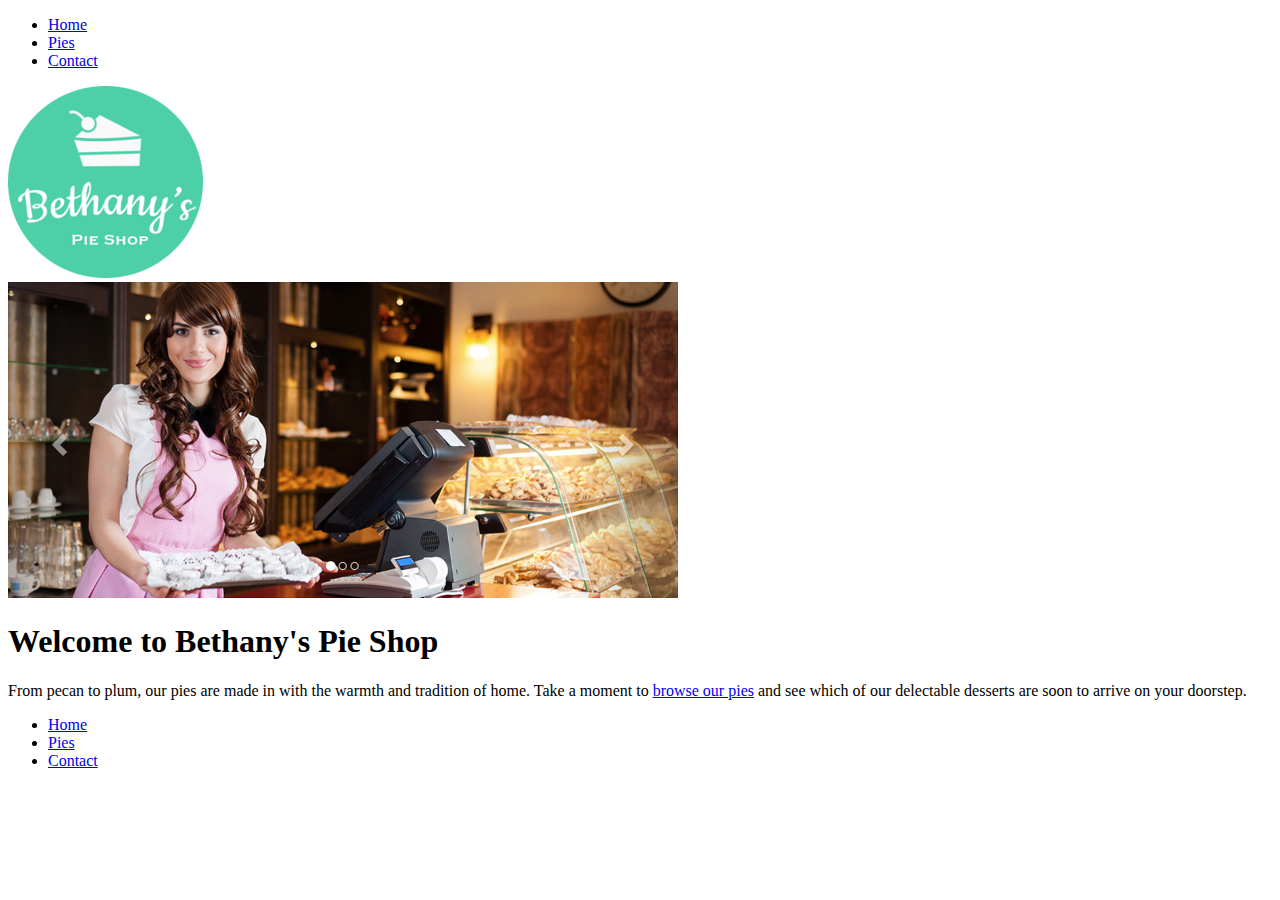
==== html/index.html @ 8defacd8 "add index.html structure" ====
<!DOCTYPE html>
<html lang="en">

<head>
    <meta charset="UTF-8">
    <meta http-equiv="X-UA-Compatible" content="IE=edge">
    <link rel="icon" type="image/x-icon" href="./../img/favicon.ico">
    <meta name="viewport" content="width=device-width, initial-scale=1.0">
    <title>Bethany's Pie Shop</title>
</head>

<body>
    <header>
        <nav>
            <ul>
                <li><a href="./">Home</a></li>
                <li><a href="./pies.html">Pies</a></li>
                <li><a href="./contact.html">Contact</a></li>
            </ul>
        </nav>
    </header>

    <main class="container">
        <aside>
            <img src="./../img/logo.png" alt="Bethany's Pie Shop Logo">
        </aside>

        <article>
            <img src="./../img/banner.png" alt="Banner with a smiling lady">
            <h1>Welcome to Bethany's Pie Shop</h1>
            <p class="sub-title">
                From pecan to plum, our pies are made in with the warmth and tradition of home.
                Take a moment to <a href="./pies.html">browse our pies</a> and see which of our
                delectable desserts are soon to arrive on your doorstep.
            </p>
        </article>
    </main>

    <footer>
        <nav>
            <ul>
                <li><a href="./">Home</a></li>
                <li><a href="./pies.html">Pies</a></li>
                <li><a href="./contact.html">Contact</a></li>
            </ul>
        </nav>
    </footer>
</body>

</html>
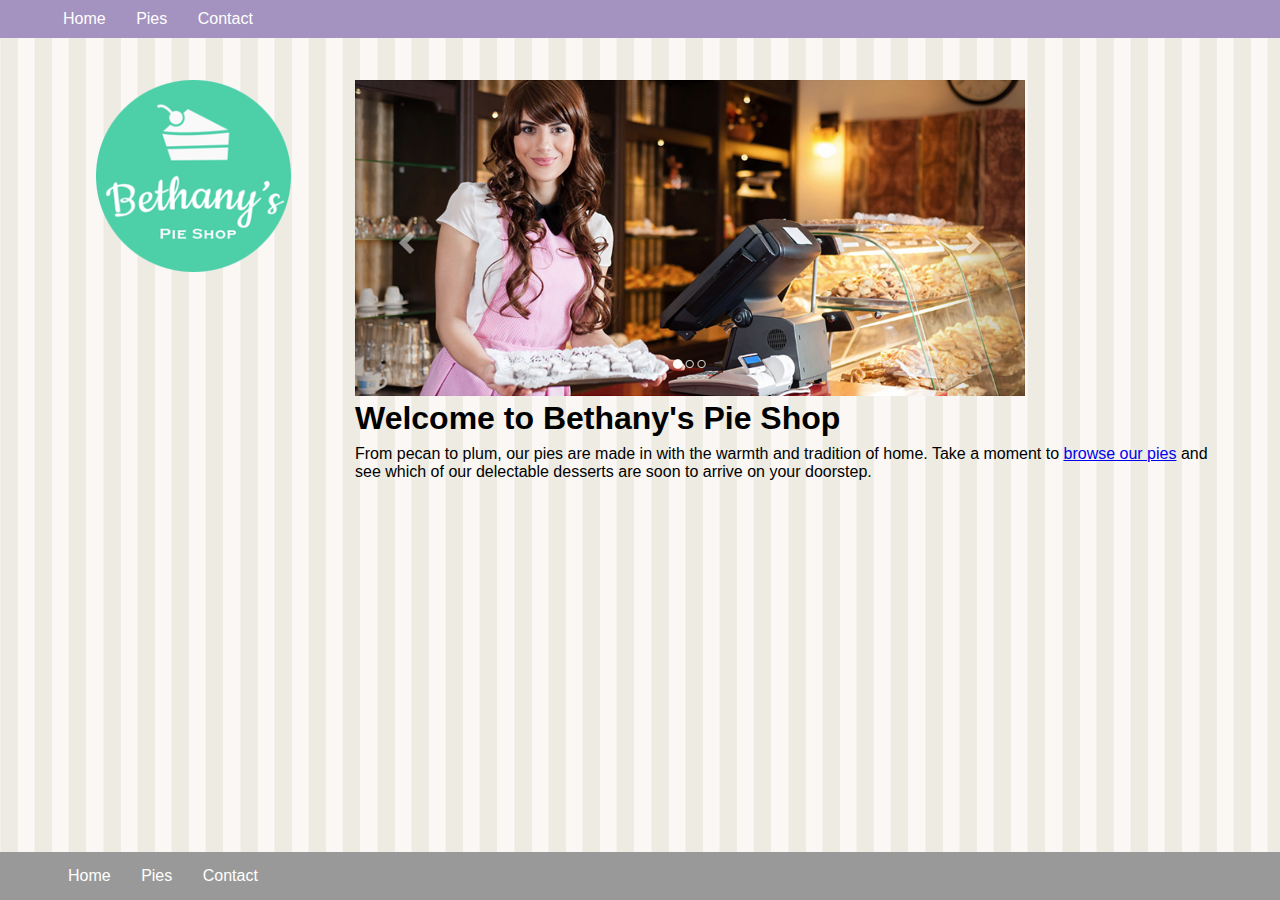
==== commit 54845d2a: "add global styles" ====
--- a/html/index.html
+++ b/html/index.html
@@ -4,14 +4,17 @@
 <head>
     <meta charset="UTF-8">
     <meta http-equiv="X-UA-Compatible" content="IE=edge">
+    <meta name="viewport" content="width=device-width, initial-scale=1.0">
+
     <link rel="icon" type="image/x-icon" href="./../img/favicon.ico">
-    <meta name="viewport" content="width=device-width, initial-scale=1.0">
+    <link rel="stylesheet" href="./../css/global.css">
+    <link rel="stylesheet" href="./../css/home.css">
     <title>Bethany's Pie Shop</title>
 </head>
 
 <body>
     <header>
-        <nav>
+        <nav class="container">
             <ul>
                 <li><a href="./">Home</a></li>
                 <li><a href="./pies.html">Pies</a></li>
@@ -26,7 +29,7 @@
         </aside>
 
         <article>
-            <img src="./../img/banner.png" alt="Banner with a smiling lady">
+            <img class="banner" src="./../img/banner.png" alt="Banner with a smiling lady">
             <h1>Welcome to Bethany's Pie Shop</h1>
             <p class="sub-title">
                 From pecan to plum, our pies are made in with the warmth and tradition of home.
@@ -37,7 +40,7 @@
     </main>
 
     <footer>
-        <nav>
+        <nav class="container">
             <ul>
                 <li><a href="./">Home</a></li>
                 <li><a href="./pies.html">Pies</a></li>
--- a/css/global.css
+++ b/css/global.css
@@ -0,0 +1,106 @@
+/* Reset */
+* {
+    margin: 0;
+    padding: 0;
+    border: 0;
+}
+
+/* Global Styles */
+body {
+    font-family: Arial, Helvetica, sans-serif;
+    background-color: #999;
+}
+
+p {
+    margin: 0.5em 0;
+}
+
+header {
+    display: block;
+    position: fixed;
+    top: 0;
+    left: 0;
+    width: 100%;
+    padding: 10px;
+    background-color: #A493C0;
+}
+
+nav a:visited, 
+nav a:link {
+    color: #fff;
+    text-decoration: none;
+}
+
+nav a {
+    padding: 0.5em;
+}
+
+nav > ul {
+    display: inline;
+}
+
+nav > ul > li {
+    display: inline-block;
+    list-style: none;
+    margin: 0 5px;
+}
+
+main {
+    display: block;
+    background-image: url("./../img/background.png");
+    padding: 3em 0;
+    min-height: 85%;
+}
+
+footer {
+    padding: 15px;
+}
+
+aside, article {
+    padding: 2em;
+}
+
+aside {
+    text-align: center;
+}
+
+article {
+    width: 75%;
+}
+
+@media only screen and (min-width: 768px) {
+    body {
+        background-image: url("./../img/background.png");
+    }
+
+    main {
+        display: flex;
+        background-image: none;
+    }
+
+    aside {
+        margin-left: 2%;
+    }
+
+    .container {
+        max-width: 1200px;
+        margin: 0 auto;
+    }
+
+    footer {
+        background-color: #999;
+        display: block;
+        position: fixed;
+        bottom: 0;
+        left: 0;
+        width: 100%;
+    }
+}
+
+@media only screen and (max-width: 480px) {
+    nav > ul {
+        display: flex;
+        justify-content: space-evenly;
+        font-size: 1.2em;
+    }
+}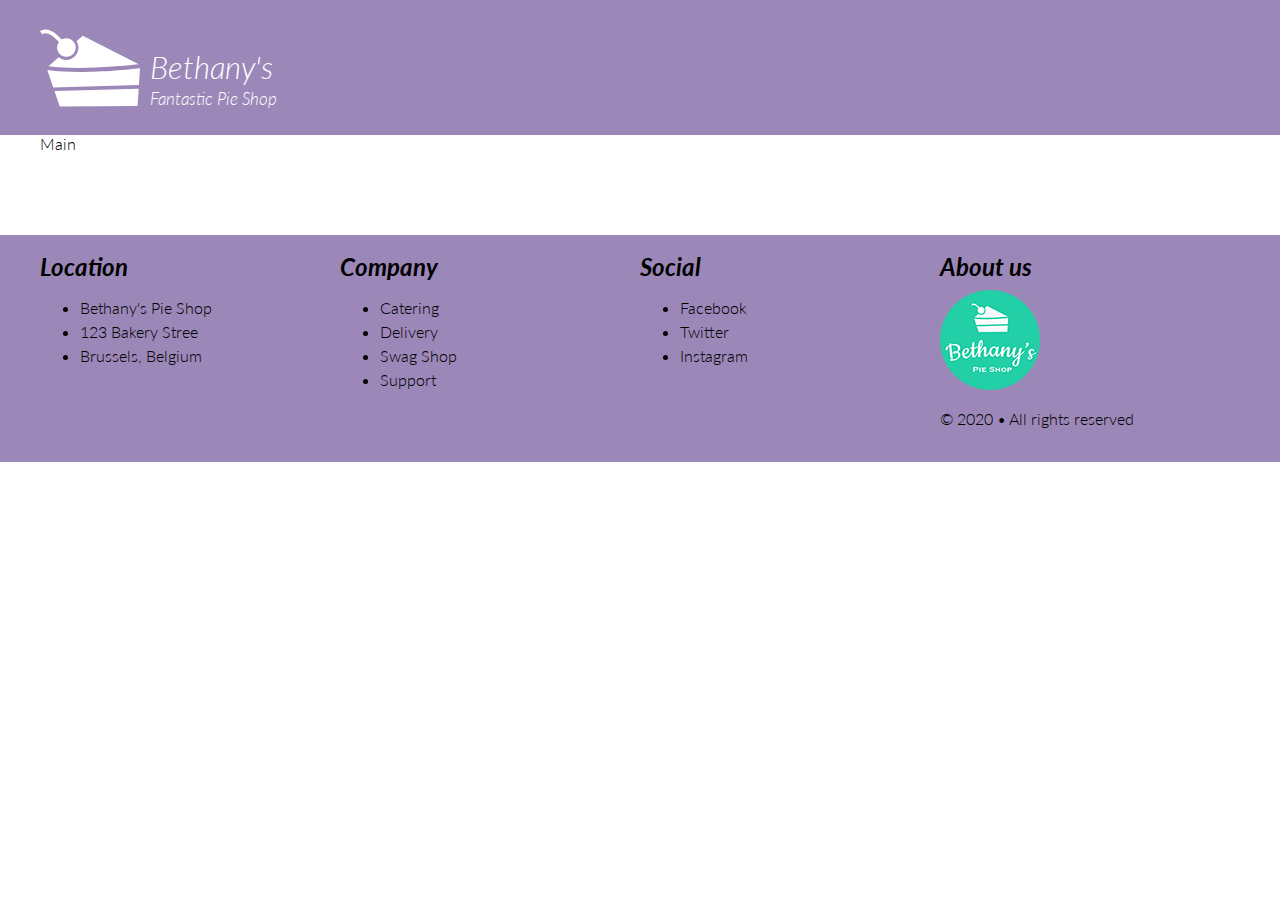
==== commit e191f33e: "initial commit add header and footer" ====
--- a/html/index.html
+++ b/html/index.html
@@ -6,47 +6,70 @@
     <meta http-equiv="X-UA-Compatible" content="IE=edge">
     <meta name="viewport" content="width=device-width, initial-scale=1.0">
 
-    <link rel="icon" type="image/x-icon" href="./../img/favicon.ico">
-    <link rel="stylesheet" href="./../css/global.css">
-    <link rel="stylesheet" href="./../css/home.css">
-    <title>Bethany's Pie Shop</title>
+    <link rel="preconnect" href="https://fonts.googleapis.com">
+    <link rel="preconnect" href="https://fonts.gstatic.com" crossorigin>
+    <link href="https://fonts.googleapis.com/css2?family=Lato:ital,wght@0,300;0,700;1,300&display=swap"
+        rel="stylesheet">
+    <link rel="icon" type="image/x-icon" href="../img/favicon.ico">
+    <link rel="stylesheet" href="../css/normalize.css">
+    <link rel="stylesheet" href="../css/small.css">
+    <link rel="stylesheet" href="../css/medium.css">
+    <link rel="stylesheet" href="../css/large.css">
+
+    <title>Home | Bethany's Pie Shop</title>
 </head>
 
 <body>
     <header>
-        <nav class="container">
-            <ul>
-                <li><a href="./">Home</a></li>
-                <li><a href="./pies.html">Pies</a></li>
-                <li><a href="./contact.html">Contact</a></li>
-            </ul>
-        </nav>
+        <div>
+            <img src="../img/logo.svg" alt="Bethany's Logo">
+            <div>
+                <h1>Bethany's</h1>
+                <h2>Fantastic Pie Shop</h2>
+            </div>
+        </div>
     </header>
+    <div class="container">
 
-    <main class="container">
-        <aside>
-            <img src="./../img/logo.png" alt="Bethany's Pie Shop Logo">
-        </aside>
+        <main>Main</main>
 
-        <article>
-            <img class="banner" src="./../img/banner.png" alt="Banner with a smiling lady">
-            <h1>Welcome to Bethany's Pie Shop</h1>
-            <p class="sub-title">
-                From pecan to plum, our pies are made in with the warmth and tradition of home.
-                Take a moment to <a href="./pies.html">browse our pies</a> and see which of our
-                delectable desserts are soon to arrive on your doorstep.
-            </p>
-        </article>
-    </main>
+    </div>
+    <footer>
+        <div class="footer-container">
+            <section>
+                <h2>Location</h2>
+                <ul>
+                    <li>Bethany's Pie Shop</li>
+                    <li>123 Bakery Stree</li>
+                    <li>Brussels, Belgium</li>
+                </ul>
+            </section>
 
-    <footer>
-        <nav class="container">
-            <ul>
-                <li><a href="./">Home</a></li>
-                <li><a href="./pies.html">Pies</a></li>
-                <li><a href="./contact.html">Contact</a></li>
-            </ul>
-        </nav>
+            <section>
+                <h2>Company</h2>
+                <ul>
+                    <li>Catering</li>
+                    <li>Delivery</li>
+                    <li>Swag Shop</li>
+                    <li>Support</li>
+                </ul>
+            </section>
+
+            <section>
+                <h2>Social</h2>
+                <ul>
+                    <li>Facebook</li>
+                    <li>Twitter</li>
+                    <li>Instagram</li>
+                </ul>
+            </section>
+
+            <section>
+                <h2>About us</h2>
+                <img src="../img/logo2.png" alt="Bethany's Logo">
+                <p>&copy; 2020 &bull; All rights reserved</p>
+            </section>
+        </div>
     </footer>
 </body>
 
--- a/css/small.css
+++ b/css/small.css
@@ -0,0 +1,86 @@
+html { /* Makes fonts have 100% size on webkit and MS browsers */
+    -webkit-text-size-adjust: 100%;
+    -ms-text-size-adjust: 100%;
+}
+
+* {
+    -moz-box-sizing: border-box;
+    -webkit-box-sizing: border-box;
+}
+
+body {
+    font-family: 'Lato', sans-serif;
+    font-size: 16px;
+    font-weight: 300;
+}
+
+header, footer{
+    width: 100%;
+    background-color: #9b87b8;
+    padding: 1.1rem;
+}
+
+/* Grid rules */
+.container {
+    display: grid;
+    grid-template-columns: repeat(12, 1fr);
+    grid-auto-rows: minmax(100px, auto);
+    grid-gap: 20px;
+    max-width: 1200px;
+    margin: 0 auto;
+}
+
+/* Header */
+header h1, header h2 {
+    margin: 0;
+    color: #fff; 
+    font-weight: 300;
+    font-style: italic;
+}
+
+header h1 { 
+	padding: 2rem 0 0 0; 
+	font-size: 1.95rem;
+}
+header h2{
+	padding: .2rem 0 0 0; 
+	font-size:1.05rem;    
+}
+
+header > div {
+    max-width: 1200px;
+    margin: 0 auto;
+    display: flex;
+}
+
+header > div > img {
+    height: 100px;
+    padding-right: 10px;
+}
+
+/* Footer */
+
+footer > .footer-container {
+    display: grid;
+    grid-template-columns: repeat(4, 1fr);
+    max-width: 1200px;
+    margin: 0 auto;
+}
+
+.footer-container > section > h2 {
+    margin: 0;
+    font-weight: 700;
+    font-style: italic;
+}
+
+.footer-container > section {
+    text-align: left;
+}
+
+.footer-container > section > ul {
+    line-height: 1.5;
+}
+
+.footer-container > section > img {
+    margin-top: 10px;
+}
--- a/css/medium.css
+++ b/css/medium.css
@@ -0,0 +1,3 @@
+@media only screen and (min-width: 768px) {
+    
+}--- a/css/large.css
+++ b/css/large.css
@@ -0,0 +1,3 @@
+@media only screen and (min-width: 1024px) {
+    
+}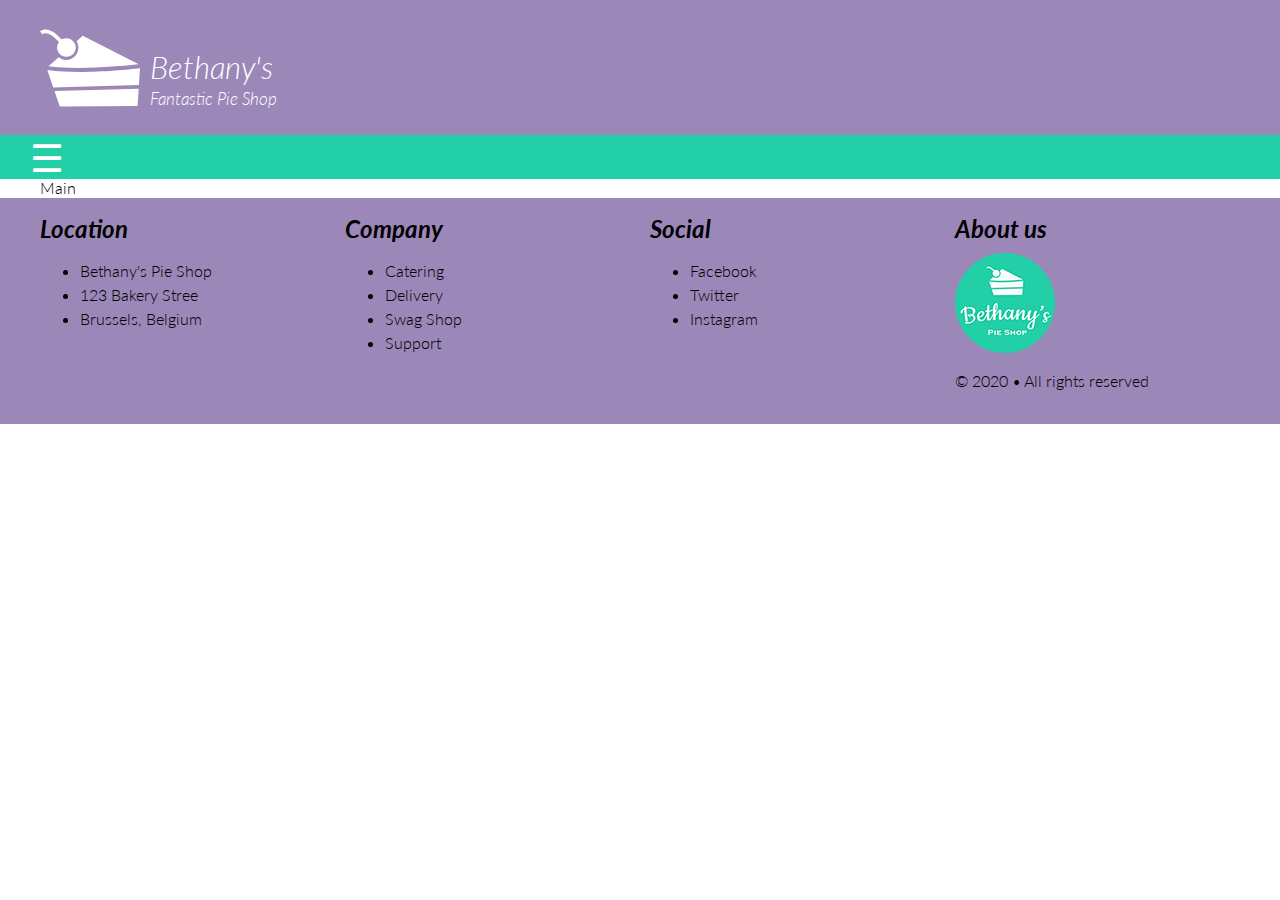
==== commit 6577437b: "add navbar style" ====
--- a/html/index.html
+++ b/html/index.html
@@ -29,6 +29,19 @@
             </div>
         </div>
     </header>
+
+    <nav>
+        <div>
+            <button id="hamburger-btn">&#9776;</button>
+            <ul id="primary-nav">
+                <li class="active"><a href="#">Specials</a></li>
+                <li><a href="#">Cheese Cakes</a></li>
+                <li><a href="#">Fruit Pies</a></li>
+                <li><a href="#">Swag Shop</a></li>
+            </ul>
+        </div>
+    </nav>
+
     <div class="container">
 
         <main>Main</main>
--- a/css/small.css
+++ b/css/small.css
@@ -6,6 +6,7 @@
 * {
     -moz-box-sizing: border-box;
     -webkit-box-sizing: border-box;
+    box-sizing: border-box;
 }
 
 body {
@@ -24,7 +25,7 @@
 .container {
     display: grid;
     grid-template-columns: repeat(12, 1fr);
-    grid-auto-rows: minmax(100px, auto);
+    grid-auto-rows: auto;
     grid-gap: 20px;
     max-width: 1200px;
     margin: 0 auto;
@@ -62,7 +63,8 @@
 
 footer > .footer-container {
     display: grid;
-    grid-template-columns: repeat(4, 1fr);
+    grid-template-columns: 1fr;
+    grid-gap: 20px;
     max-width: 1200px;
     margin: 0 auto;
 }
@@ -84,3 +86,28 @@
 .footer-container > section > img {
     margin-top: 10px;
 }
+
+/* Nav bar */
+button#hamburger-btn {
+    background: none;
+    border: none;
+    color: #fff;
+    font-size: 2.4rem;
+    cursor: pointer;
+    padding: 0 30px;
+}
+
+nav {background-color: #23CFA7;}
+nav ul {margin: 0; padding: 0;}
+nav ul li {list-style-type: none;}
+nav a {
+    display: block;
+    padding: .8rem 0;
+    color: #EEE;
+    text-align: center;
+    text-decoration: none;
+}
+nav li.active {background-color: rgba(0, 0, 0, 0.5);}
+nav a:hover {background-color: rgba(0, 0, 0, 0.2);}
+nav ul.open {display: block;}
+nav ul {display: none;}
--- a/css/medium.css
+++ b/css/medium.css
@@ -1,3 +1,18 @@
-@media only screen and (min-width: 768px) {
+@media only screen and (min-width: 768px) {    
+    footer > .footer-container {
+        grid-template-columns: repeat(4, 1fr);
+    }
     
+    .footer-container > section:nth-of-type(1) {
+        grid-column: 1 / 3;
+    }
+    .footer-container > section:nth-of-type(2) {
+        grid-column: 3 / 5;
+    }
+    .footer-container > section:nth-of-type(3) {
+        grid-column: 1 / 3;
+    }
+    .footer-container > section:nth-of-type(4) {
+        grid-column: 3 / 5;
+    }
 }--- a/css/large.css
+++ b/css/large.css
@@ -1,3 +1,18 @@
 @media only screen and (min-width: 1024px) {
-    
+    footer > .footer-container {
+        grid-template-columns: repeat(4, 1fr);
+    }
+
+    .footer-container > section:nth-of-type(1) {
+        grid-column: 1 / 2;
+    }
+    .footer-container > section:nth-of-type(2) {
+        grid-column: 2 / 3;
+    }
+    .footer-container > section:nth-of-type(3) {
+        grid-column: 3 / 4;
+    }
+    .footer-container > section:nth-of-type(4) {
+        grid-column: 4 / 5;
+    }
 }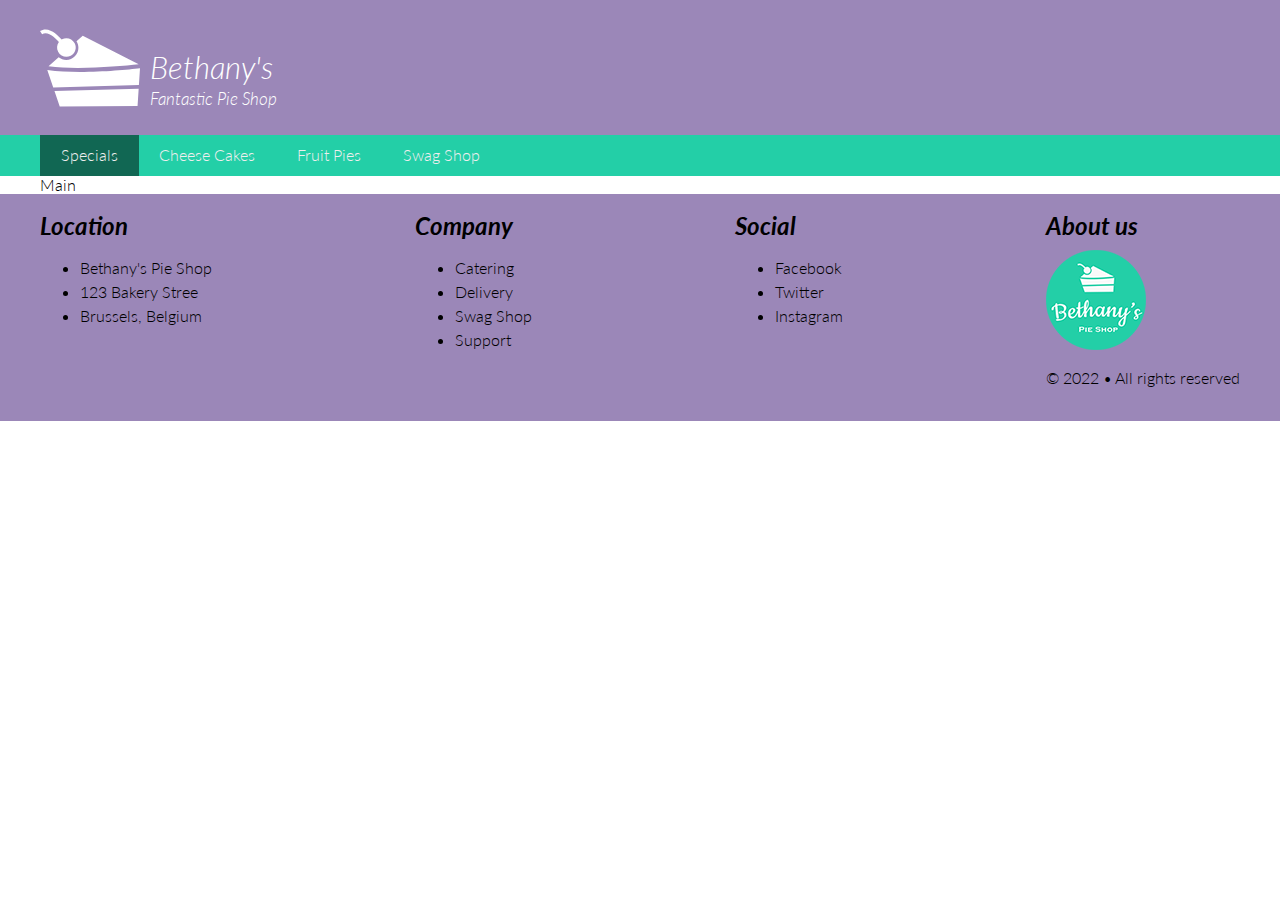
==== commit 3dfada9e: "add responsive design to navbar and refactor footer" ====
--- a/html/index.html
+++ b/html/index.html
@@ -31,15 +31,13 @@
     </header>
 
     <nav>
-        <div>
-            <button id="hamburger-btn">&#9776;</button>
-            <ul id="primary-nav">
-                <li class="active"><a href="#">Specials</a></li>
-                <li><a href="#">Cheese Cakes</a></li>
-                <li><a href="#">Fruit Pies</a></li>
-                <li><a href="#">Swag Shop</a></li>
-            </ul>
-        </div>
+        <button id="hamburger-btn">&#9776;</button>
+        <ul id="primary-nav">
+            <li class="active"><a href="#">Specials</a></li>
+            <li><a href="#">Cheese Cakes</a></li>
+            <li><a href="#">Fruit Pies</a></li>
+            <li><a href="#">Swag Shop</a></li>
+        </ul>
     </nav>
 
     <div class="container">
@@ -80,7 +78,7 @@
             <section>
                 <h2>About us</h2>
                 <img src="../img/logo2.png" alt="Bethany's Logo">
-                <p>&copy; 2020 &bull; All rights reserved</p>
+                <p>&copy; 2022 &bull; All rights reserved</p>
             </section>
         </div>
     </footer>
--- a/css/small.css
+++ b/css/small.css
@@ -62,21 +62,14 @@
 /* Footer */
 
 footer > .footer-container {
-    display: grid;
-    grid-template-columns: 1fr;
-    grid-gap: 20px;
-    max-width: 1200px;
-    margin: 0 auto;
+    display: flex;
+    flex-direction: column;
 }
 
 .footer-container > section > h2 {
     margin: 0;
     font-weight: 700;
     font-style: italic;
-}
-
-.footer-container > section {
-    text-align: left;
 }
 
 .footer-container > section > ul {
--- a/css/medium.css
+++ b/css/medium.css
@@ -1,18 +1,14 @@
 @media only screen and (min-width: 768px) {    
     footer > .footer-container {
+        display: grid;
         grid-template-columns: repeat(4, 1fr);
     }
-    
-    .footer-container > section:nth-of-type(1) {
-        grid-column: 1 / 3;
-    }
-    .footer-container > section:nth-of-type(2) {
-        grid-column: 3 / 5;
-    }
-    .footer-container > section:nth-of-type(3) {
-        grid-column: 1 / 3;
-    }
-    .footer-container > section:nth-of-type(4) {
-        grid-column: 3 / 5;
-    }
+    .footer-container > section:nth-of-type(1) {grid-column: 1 / 3;}
+    .footer-container > section:nth-of-type(2) {grid-column: 3 / 5;}
+    .footer-container > section:nth-of-type(3) {grid-column: 1 / 3;}
+    .footer-container > section:nth-of-type(4) {grid-column: 3 / 5;}
+
+    nav button {display: none;}
+    nav ul {display: flex;}
+    nav ul li {width: 25%;}
 }--- a/css/large.css
+++ b/css/large.css
@@ -1,18 +1,21 @@
 @media only screen and (min-width: 1024px) {
     footer > .footer-container {
-        grid-template-columns: repeat(4, 1fr);
+        display: flex;
+        flex-direction: row;
+        justify-content: space-between;
+        max-width: 1200px;
+        margin: 0 auto;
     }
 
-    .footer-container > section:nth-of-type(1) {
-        grid-column: 1 / 2;
+    nav ul {margin-left: 2vw;}
+    nav ul {
+    display: flex;
+    max-width: 1200px;
+    margin: 0 auto;
     }
-    .footer-container > section:nth-of-type(2) {
-        grid-column: 2 / 3;
+    nav ul li {width: auto;}
+    nav ul li a {
+        padding: .7rem 1.3rem;
     }
-    .footer-container > section:nth-of-type(3) {
-        grid-column: 3 / 4;
-    }
-    .footer-container > section:nth-of-type(4) {
-        grid-column: 4 / 5;
-    }
+
 }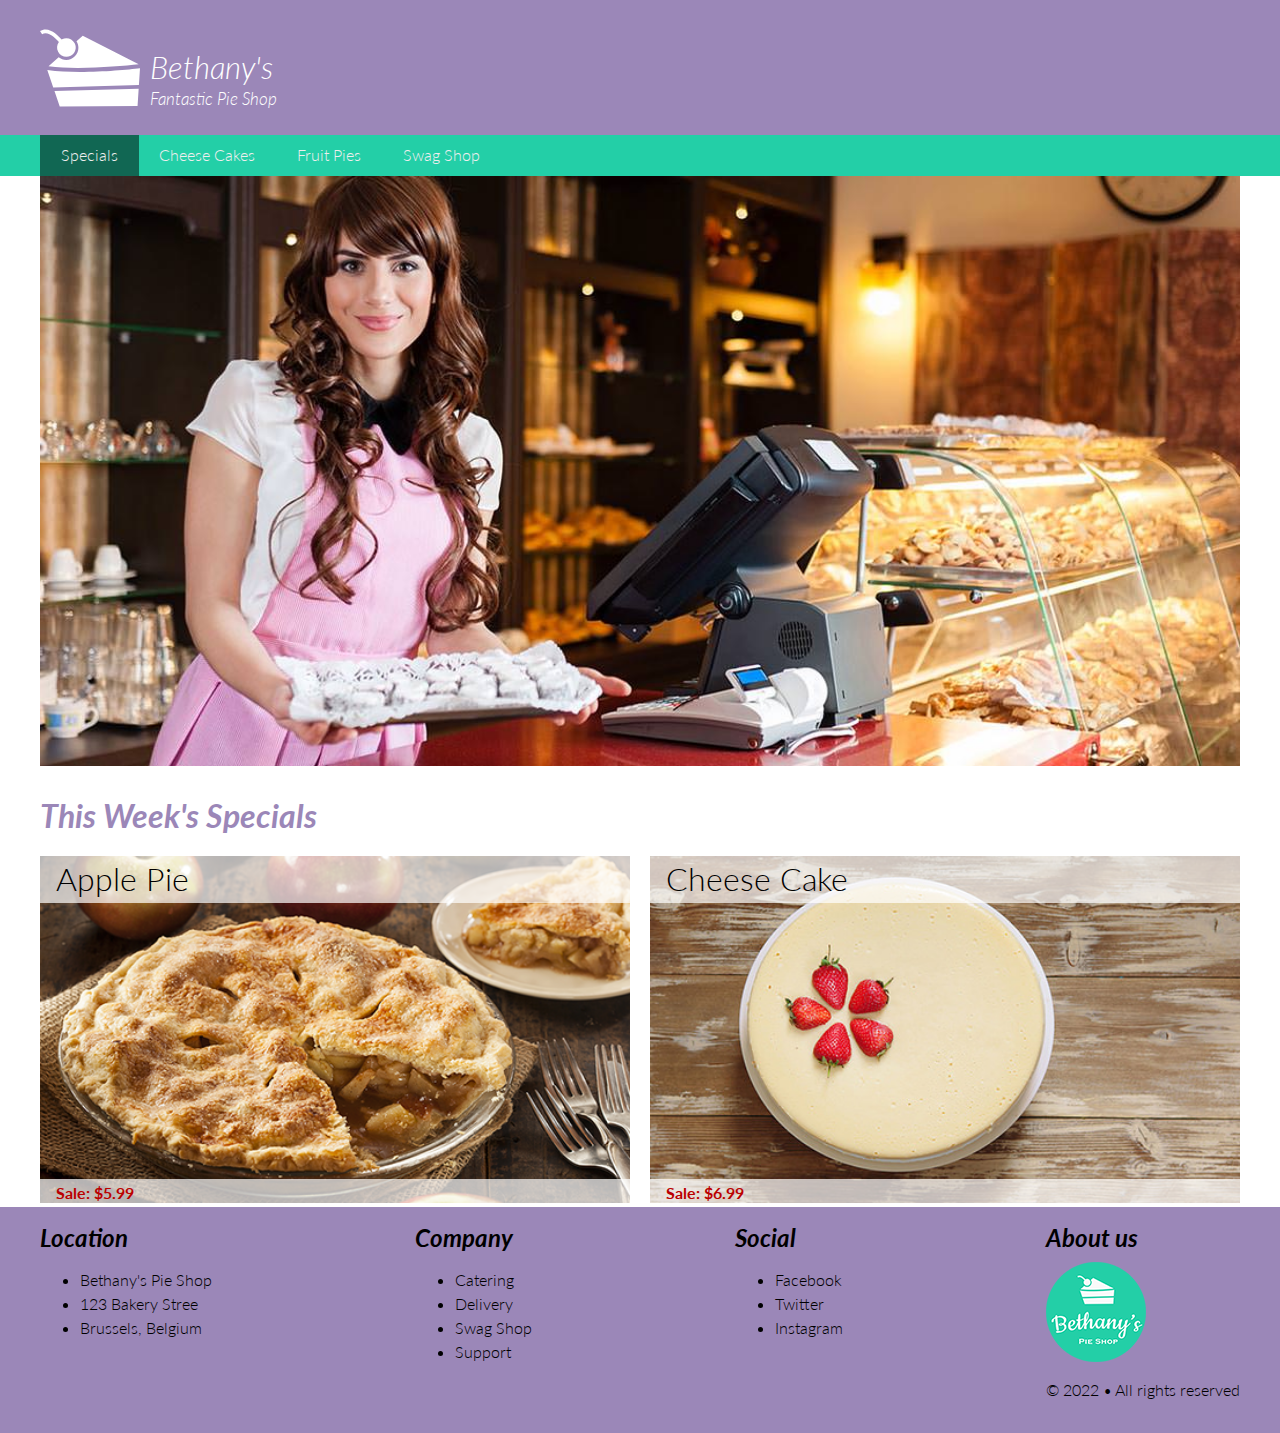
==== commit bef1513b: "add hero banner and weekly specials section" ====
--- a/html/index.html
+++ b/html/index.html
@@ -40,11 +40,25 @@
         </ul>
     </nav>
 
-    <div class="container">
+    <main class="container">
+        <section class="hero">
+            <img src="../img/hero.jpg" alt="Bethany holding one of her pies." width="1140" height="561">
+        </section>
 
-        <main>Main</main>
+        <h1>This Week's Specials</h1>
 
-    </div>
+        <section class="pie-card labeled">
+            <h6>Apple Pie</h6>
+            <img src="../img/products/pie-apple.jpg" alt="Apple pie">
+            <p>Sale: $5.99</p>
+        </section>
+        <section class="pie-card labeled">
+            <h6>Cheese Cake</h6>
+            <img src="../img/products/cake-plain.jpg" alt="Cheese cake">
+            <p>Sale: $6.99</p>
+        </section>
+    </main>
+
     <footer>
         <div class="footer-container">
             <section>
@@ -82,6 +96,8 @@
             </section>
         </div>
     </footer>
+
+    <script src="../js/menuToggle.js"></script>
 </body>
 
 </html>--- a/css/small.css
+++ b/css/small.css
@@ -104,3 +104,45 @@
 nav a:hover {background-color: rgba(0, 0, 0, 0.2);}
 nav ul.open {display: block;}
 nav ul {display: none;}
+
+/* Main */
+.hero {
+    grid-column: 1 / 13;
+}
+
+main img {
+    width: 100%;
+    height: auto;
+}
+
+main h1 {
+    grid-column: 1 / 13;
+    color: #9b87b8;
+    font-style: italic;
+    margin: .5rem 0 .1rem 0;
+    font-size: 2rem;
+}
+
+main > .pie-card {grid-column: 1 / 13;}
+
+.labeled {position: relative;}
+
+.labeled h6, .labeled p {
+    position: absolute;
+    background-color: rgb(255, 255, 255, 0.7);
+    margin: 0;
+    width: 100%;
+    padding: .3rem 1rem;
+}
+
+.labeled h6 {
+    top: 0;
+    font-size: 2rem;
+    font-weight: 300;
+}
+
+.labeled p {
+    bottom: 0;
+    font-weight: 700;
+    color: #b00;
+}
--- a/css/medium.css
+++ b/css/medium.css
@@ -8,7 +8,10 @@
     .footer-container > section:nth-of-type(3) {grid-column: 1 / 3;}
     .footer-container > section:nth-of-type(4) {grid-column: 3 / 5;}
 
+    nav ul.open {display: flex;}
     nav button {display: none;}
     nav ul {display: flex;}
     nav ul li {width: 25%;}
+
+    
 }--- a/css/large.css
+++ b/css/large.css
@@ -18,4 +18,11 @@
         padding: .7rem 1.3rem;
     }
 
+    main > .pie-card {
+        grid-column: 1 / 7;
+    }
+    main > .pie-card:last-of-type {
+        grid-column: 7 / 13;
+    }
+
 }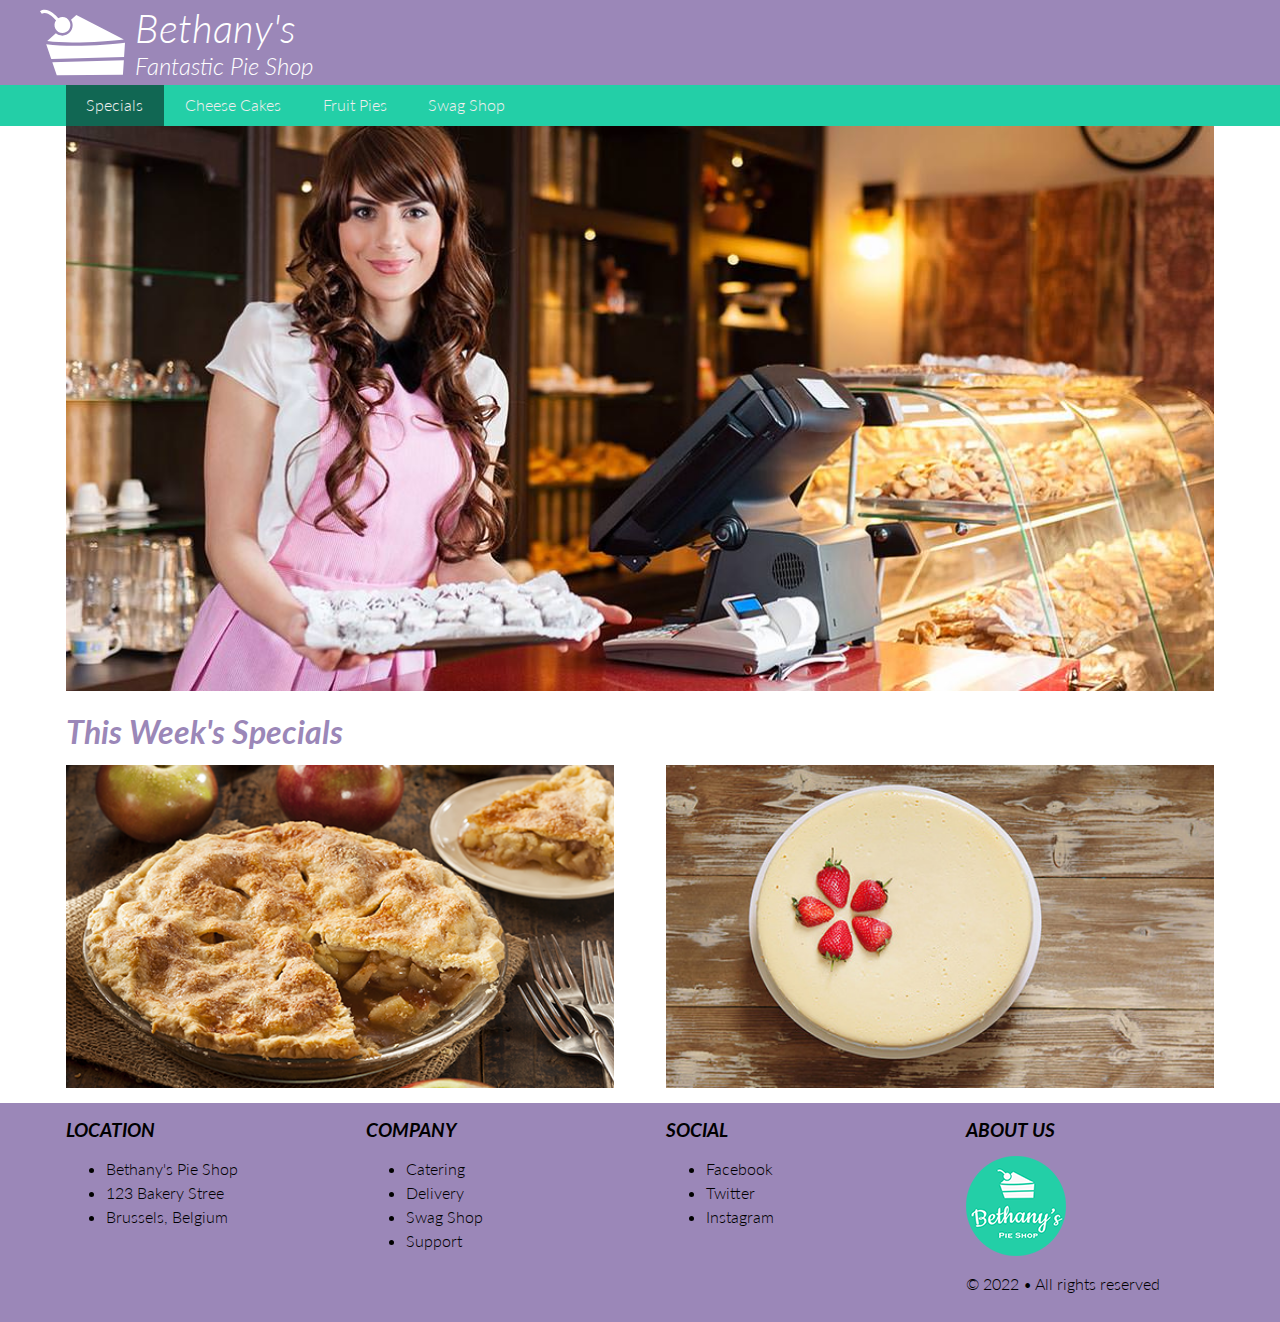
==== commit c900a10e: "add sass" ====
--- a/html/index.html
+++ b/html/index.html
@@ -11,17 +11,14 @@
     <link href="https://fonts.googleapis.com/css2?family=Lato:ital,wght@0,300;0,700;1,300&display=swap"
         rel="stylesheet">
     <link rel="icon" type="image/x-icon" href="../img/favicon.ico">
-    <link rel="stylesheet" href="../css/normalize.css">
-    <link rel="stylesheet" href="../css/small.css">
-    <link rel="stylesheet" href="../css/medium.css">
-    <link rel="stylesheet" href="../css/large.css">
+    <link rel="stylesheet" href="../css/styles.css">
 
     <title>Home | Bethany's Pie Shop</title>
 </head>
 
 <body>
     <header>
-        <div>
+        <div class="row limited">
             <img src="../img/logo.svg" alt="Bethany's Logo">
             <div>
                 <h1>Bethany's</h1>
@@ -31,37 +28,48 @@
     </header>
 
     <nav>
-        <button id="hamburger-btn">&#9776;</button>
-        <ul id="primary-nav">
-            <li class="active"><a href="#">Specials</a></li>
-            <li><a href="#">Cheese Cakes</a></li>
-            <li><a href="#">Fruit Pies</a></li>
-            <li><a href="#">Swag Shop</a></li>
-        </ul>
+        <div class="row limited">
+            <button id="hamburger-btn">&#9776;</button>
+            <ul id="primary-nav">
+                <li class="active"><a href="#">Specials</a></li>
+                <li><a href="#">Cheese Cakes</a></li>
+                <li><a href="fruitPies.html">Fruit Pies</a></li>
+                <li><a href="#">Swag Shop</a></li>
+            </ul>
+        </div>
     </nav>
 
-    <main class="container">
-        <section class="hero">
-            <img src="../img/hero.jpg" alt="Bethany holding one of her pies." width="1140" height="561">
-        </section>
+    <main>
+        <div class="row limited">
+            <section class="column small-12">
+                <img src="../img/hero.jpg" alt="Bethany holding one of her pies." width="1140" height="561">
+            </section>
+        </div> <!-- Hero Banner -->
 
-        <h1>This Week's Specials</h1>
+        <div class="row limited">
+            <section class="column small-12">
+                <h1>This Week's Specials</h1>
+            </section>
+        </div>
 
-        <section class="pie-card labeled">
-            <h6>Apple Pie</h6>
-            <img src="../img/products/pie-apple.jpg" alt="Apple pie">
-            <p>Sale: $5.99</p>
-        </section>
-        <section class="pie-card labeled">
-            <h6>Cheese Cake</h6>
-            <img src="../img/products/cake-plain.jpg" alt="Cheese cake">
-            <p>Sale: $6.99</p>
-        </section>
+        <div class="row limited">
+            <section class="column small-12 medium-6 labeled">
+                <h6>Apple Pie</h6>
+                <img src="../img/products/pie-apple.jpg" alt="Apple pie">
+                <p>Sale: $5.99</p>
+            </section>
+
+            <section class="column small-12 medium-6 labeled">
+                <h6>Cheese Cake</h6>
+                <img src="../img/products/cake-plain.jpg" alt="Cheese cake">
+                <p>Sale: $6.99</p>
+            </section>
+        </div>
     </main>
 
     <footer>
-        <div class="footer-container">
-            <section>
+        <div class="row limited">
+            <section class="column small-12 medium-6 large-3">
                 <h2>Location</h2>
                 <ul>
                     <li>Bethany's Pie Shop</li>
@@ -70,7 +78,7 @@
                 </ul>
             </section>
 
-            <section>
+            <section class="column small-12 medium-6 large-3">
                 <h2>Company</h2>
                 <ul>
                     <li>Catering</li>
@@ -80,7 +88,7 @@
                 </ul>
             </section>
 
-            <section>
+            <section class="column small-12 medium-6 large-3">
                 <h2>Social</h2>
                 <ul>
                     <li>Facebook</li>
@@ -89,7 +97,7 @@
                 </ul>
             </section>
 
-            <section>
+            <section class="column small-12 medium-6 large-3">
                 <h2>About us</h2>
                 <img src="../img/logo2.png" alt="Bethany's Logo">
                 <p>&copy; 2022 &bull; All rights reserved</p>
--- a/css/styles.css
+++ b/css/styles.css
@@ -0,0 +1,588 @@
+/*! normalize.css v8.0.1 | MIT License | github.com/necolas/normalize.css */
+/* Document
+   ========================================================================== */
+/**
+ * 1. Correct the line height in all browsers.
+ * 2. Prevent adjustments of font size after orientation changes in iOS.
+ */
+html {
+  line-height: 1.15;
+  /* 1 */
+  -webkit-text-size-adjust: 100%;
+  /* 2 */
+}
+
+/* Sections
+   ========================================================================== */
+/**
+ * Remove the margin in all browsers.
+ */
+body {
+  margin: 0;
+}
+
+/**
+ * Render the `main` element consistently in IE.
+ */
+main {
+  display: block;
+}
+
+/**
+ * Correct the font size and margin on `h1` elements within `section` and
+ * `article` contexts in Chrome, Firefox, and Safari.
+ */
+h1 {
+  font-size: 2em;
+  margin: 0.67em 0;
+}
+
+/* Grouping content
+   ========================================================================== */
+/**
+ * 1. Add the correct box sizing in Firefox.
+ * 2. Show the overflow in Edge and IE.
+ */
+hr {
+  box-sizing: content-box;
+  /* 1 */
+  height: 0;
+  /* 1 */
+  overflow: visible;
+  /* 2 */
+}
+
+/**
+ * 1. Correct the inheritance and scaling of font size in all browsers.
+ * 2. Correct the odd `em` font sizing in all browsers.
+ */
+pre {
+  font-family: monospace, monospace;
+  /* 1 */
+  font-size: 1em;
+  /* 2 */
+}
+
+/* Text-level semantics
+   ========================================================================== */
+/**
+ * Remove the gray background on active links in IE 10.
+ */
+a {
+  background-color: transparent;
+}
+
+/**
+ * 1. Remove the bottom border in Chrome 57-
+ * 2. Add the correct text decoration in Chrome, Edge, IE, Opera, and Safari.
+ */
+abbr[title] {
+  border-bottom: none;
+  /* 1 */
+  text-decoration: underline;
+  /* 2 */
+  text-decoration: underline dotted;
+  /* 2 */
+}
+
+/**
+ * Add the correct font weight in Chrome, Edge, and Safari.
+ */
+b,
+strong {
+  font-weight: bolder;
+}
+
+/**
+ * 1. Correct the inheritance and scaling of font size in all browsers.
+ * 2. Correct the odd `em` font sizing in all browsers.
+ */
+code,
+kbd,
+samp {
+  font-family: monospace, monospace;
+  /* 1 */
+  font-size: 1em;
+  /* 2 */
+}
+
+/**
+ * Add the correct font size in all browsers.
+ */
+small {
+  font-size: 80%;
+}
+
+/**
+ * Prevent `sub` and `sup` elements from affecting the line height in
+ * all browsers.
+ */
+sub,
+sup {
+  font-size: 75%;
+  line-height: 0;
+  position: relative;
+  vertical-align: baseline;
+}
+
+sub {
+  bottom: -0.25em;
+}
+
+sup {
+  top: -0.5em;
+}
+
+/* Embedded content
+   ========================================================================== */
+/**
+ * Remove the border on images inside links in IE 10.
+ */
+img {
+  border-style: none;
+}
+
+/* Forms
+   ========================================================================== */
+/**
+ * 1. Change the font styles in all browsers.
+ * 2. Remove the margin in Firefox and Safari.
+ */
+button,
+input,
+optgroup,
+select,
+textarea {
+  font-family: inherit;
+  /* 1 */
+  font-size: 100%;
+  /* 1 */
+  line-height: 1.15;
+  /* 1 */
+  margin: 0;
+  /* 2 */
+}
+
+/**
+ * Show the overflow in IE.
+ * 1. Show the overflow in Edge.
+ */
+button,
+input {
+  /* 1 */
+  overflow: visible;
+}
+
+/**
+ * Remove the inheritance of text transform in Edge, Firefox, and IE.
+ * 1. Remove the inheritance of text transform in Firefox.
+ */
+button,
+select {
+  /* 1 */
+  text-transform: none;
+}
+
+/**
+ * Correct the inability to style clickable types in iOS and Safari.
+ */
+button,
+[type=button],
+[type=reset],
+[type=submit] {
+  -webkit-appearance: button;
+}
+
+/**
+ * Remove the inner border and padding in Firefox.
+ */
+button::-moz-focus-inner,
+[type=button]::-moz-focus-inner,
+[type=reset]::-moz-focus-inner,
+[type=submit]::-moz-focus-inner {
+  border-style: none;
+  padding: 0;
+}
+
+/**
+ * Restore the focus styles unset by the previous rule.
+ */
+button:-moz-focusring,
+[type=button]:-moz-focusring,
+[type=reset]:-moz-focusring,
+[type=submit]:-moz-focusring {
+  outline: 1px dotted ButtonText;
+}
+
+/**
+ * Correct the padding in Firefox.
+ */
+fieldset {
+  padding: 0.35em 0.75em 0.625em;
+}
+
+/**
+ * 1. Correct the text wrapping in Edge and IE.
+ * 2. Correct the color inheritance from `fieldset` elements in IE.
+ * 3. Remove the padding so developers are not caught out when they zero out
+ *    `fieldset` elements in all browsers.
+ */
+legend {
+  box-sizing: border-box;
+  /* 1 */
+  color: inherit;
+  /* 2 */
+  display: table;
+  /* 1 */
+  max-width: 100%;
+  /* 1 */
+  padding: 0;
+  /* 3 */
+  white-space: normal;
+  /* 1 */
+}
+
+/**
+ * Add the correct vertical alignment in Chrome, Firefox, and Opera.
+ */
+progress {
+  vertical-align: baseline;
+}
+
+/**
+ * Remove the default vertical scrollbar in IE 10+.
+ */
+textarea {
+  overflow: auto;
+}
+
+/**
+ * 1. Add the correct box sizing in IE 10.
+ * 2. Remove the padding in IE 10.
+ */
+[type=checkbox],
+[type=radio] {
+  box-sizing: border-box;
+  /* 1 */
+  padding: 0;
+  /* 2 */
+}
+
+/**
+ * Correct the cursor style of increment and decrement buttons in Chrome.
+ */
+[type=number]::-webkit-inner-spin-button,
+[type=number]::-webkit-outer-spin-button {
+  height: auto;
+}
+
+/**
+ * 1. Correct the odd appearance in Chrome and Safari.
+ * 2. Correct the outline style in Safari.
+ */
+[type=search] {
+  -webkit-appearance: textfield;
+  /* 1 */
+  outline-offset: -2px;
+  /* 2 */
+}
+
+/**
+ * Remove the inner padding in Chrome and Safari on macOS.
+ */
+[type=search]::-webkit-search-decoration {
+  -webkit-appearance: none;
+}
+
+/**
+ * 1. Correct the inability to style clickable types in iOS and Safari.
+ * 2. Change font properties to `inherit` in Safari.
+ */
+::-webkit-file-upload-button {
+  -webkit-appearance: button;
+  /* 1 */
+  font: inherit;
+  /* 2 */
+}
+
+/* Interactive
+   ========================================================================== */
+/*
+ * Add the correct display in Edge, IE 10+, and Firefox.
+ */
+details {
+  display: block;
+}
+
+/*
+ * Add the correct display in all browsers.
+ */
+summary {
+  display: list-item;
+}
+
+/* Misc
+   ========================================================================== */
+/**
+ * Add the correct display in IE 10+.
+ */
+template {
+  display: none;
+}
+
+/**
+ * Add the correct display in IE 10.
+ */
+[hidden] {
+  display: none;
+}
+
+html {
+  /* Makes fonts have 100% size on webkit and MS browsers */
+  -webkit-text-size-adjust: 100%;
+  -ms-text-size-adjust: 100%;
+}
+
+* {
+  -moz-box-sizing: border-box;
+  -webkit-box-sizing: border-box;
+  box-sizing: border-box;
+}
+
+body {
+  font-family: "Lato", sans-serif;
+  font-size: 16px;
+  font-weight: 300;
+}
+
+header, footer {
+  background-color: #9b87b8;
+}
+
+/* Grid rules */
+.row {
+  display: flex;
+  flex-wrap: wrap;
+}
+
+.limited {
+  max-width: 1200px;
+  margin: 0 auto;
+}
+
+.column {
+  padding: 0 2vw;
+  margin: 0 0 0.75rem 0;
+}
+
+.small-12 {
+  flex-basis: 100%;
+}
+
+.small-6 {
+  flex-basis: 50%;
+}
+
+/* Header */
+header h1, header h2 {
+  margin: 0;
+  color: #fff;
+  font-weight: 300;
+  font-style: italic;
+}
+
+header h1 {
+  padding-top: 1rem;
+  font-size: 1.95rem;
+}
+
+header h2 {
+  padding-top: 0.2rem;
+  font-size: 1.05rem;
+}
+
+header > div > img {
+  height: 85px;
+  padding-right: 10px;
+}
+
+/* Footer */
+footer h2 {
+  margin: 1rem 0 0.3rem 0;
+  text-transform: uppercase;
+  font-weight: 700;
+  font-style: italic;
+  font-size: 1.2rem;
+}
+
+footer ul {
+  line-height: 1.5;
+}
+
+footer img {
+  margin-top: 10px;
+}
+
+/* Nav bar */
+button#hamburger-btn {
+  background: none;
+  border: none;
+  color: #fff;
+  font-size: 2.4rem;
+  cursor: pointer;
+  padding: 0 30px;
+}
+
+nav {
+  background-color: #23CFA7;
+}
+
+nav ul {
+  margin: 0;
+  padding: 0;
+  width: 100%;
+}
+
+nav ul li {
+  list-style-type: none;
+}
+
+nav a {
+  display: block;
+  padding: 0.8rem 0;
+  color: #EEE;
+  text-align: center;
+  text-decoration: none;
+}
+
+nav li.active {
+  background-color: rgba(0, 0, 0, 0.5);
+}
+
+nav a:hover {
+  background-color: rgba(0, 0, 0, 0.2);
+}
+
+nav ul.open {
+  display: block;
+}
+
+nav ul {
+  display: none;
+}
+
+/* Main */
+main img {
+  width: 100%;
+  height: auto;
+}
+
+main h1, main h3 {
+  color: #9b87b8;
+  font-style: italic;
+  margin: 0.5rem 0 0.1rem 0;
+  font-size: 2rem;
+}
+
+.labeled h6, .labeled p {
+  display: none;
+}
+
+.labeled {
+  position: relative;
+}
+
+main section.labeled:hover h6, main section.labeled:hover p {
+  display: block;
+  position: absolute;
+  background-color: rgba(255, 255, 255, 0.7);
+  margin: 0;
+  width: 100%;
+  padding: 0.3rem 1rem;
+}
+
+.labeled h6 {
+  top: 0;
+  font-size: 2rem;
+  font-weight: 300;
+}
+
+.labeled p {
+  bottom: 0;
+  font-weight: 700;
+  color: #b00;
+}
+
+/* Gallery */
+main h1 {
+  font-size: 2rem;
+}
+
+main h3 {
+  font-size: 1.2rem;
+}
+
+main p {
+  font-size: 1.2rem;
+  margin-bottom: 0.3rem;
+}
+
+@media only screen and (min-width: 768px) {
+  .medium-6 {
+    flex-basis: 50%;
+  }
+
+  .medium-4 {
+    flex-basis: 33.3333%;
+  }
+
+  header h1 {
+    font-size: 2.5rem;
+    padding-top: 0.3rem;
+  }
+
+  header h2 {
+    font-size: 1.5rem;
+    padding-top: 0.075rem;
+  }
+
+  header img {
+    height: 100px;
+  }
+
+  nav ul.open {
+    display: flex;
+  }
+
+  nav button {
+    display: none;
+  }
+
+  nav ul {
+    display: flex;
+    width: 100%;
+  }
+
+  nav ul li {
+    width: 25%;
+  }
+}
+@media only screen and (min-width: 1024px) {
+  .large-3 {
+    flex-basis: 25%;
+  }
+
+  nav ul {
+    margin-left: 2vw;
+  }
+
+  nav ul li {
+    width: auto;
+  }
+
+  nav ul li a {
+    padding: 0.7rem 1.3rem;
+  }
+}
+
+/*# sourceMappingURL=styles.css.map */
